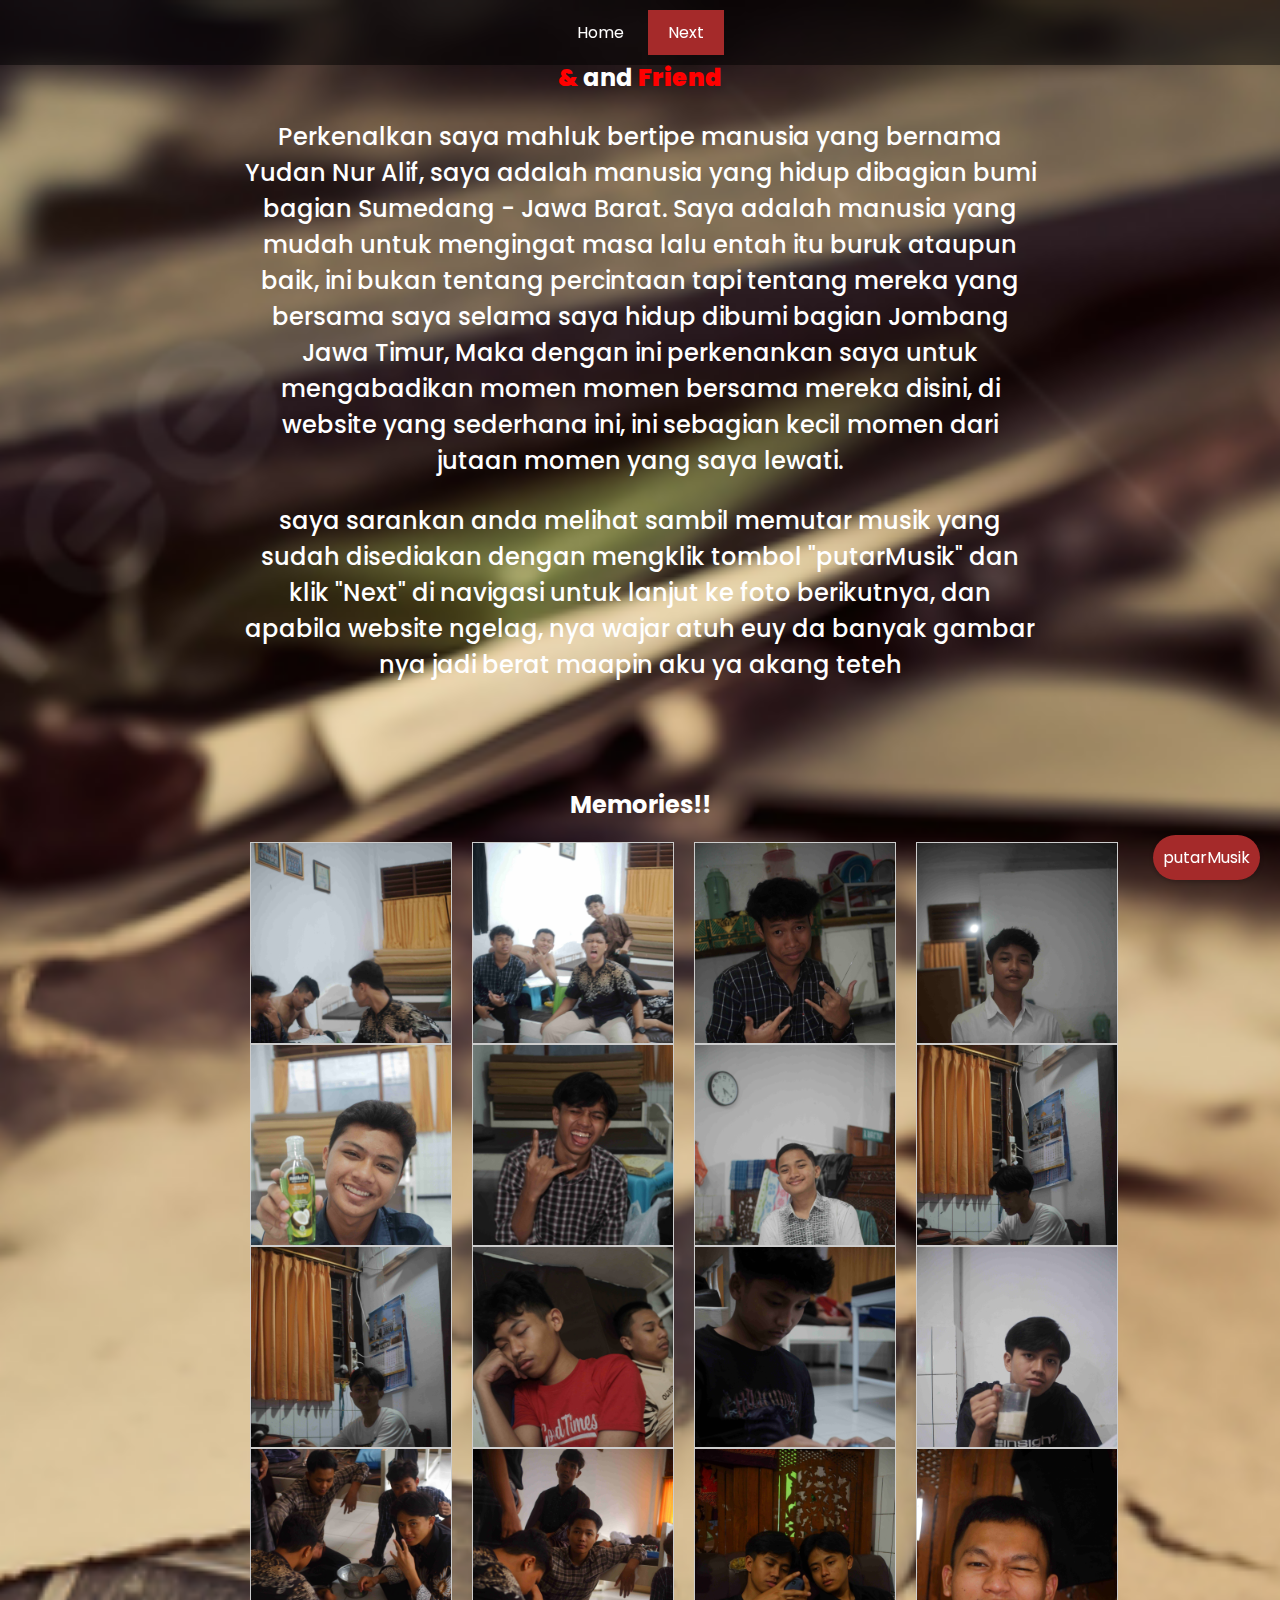
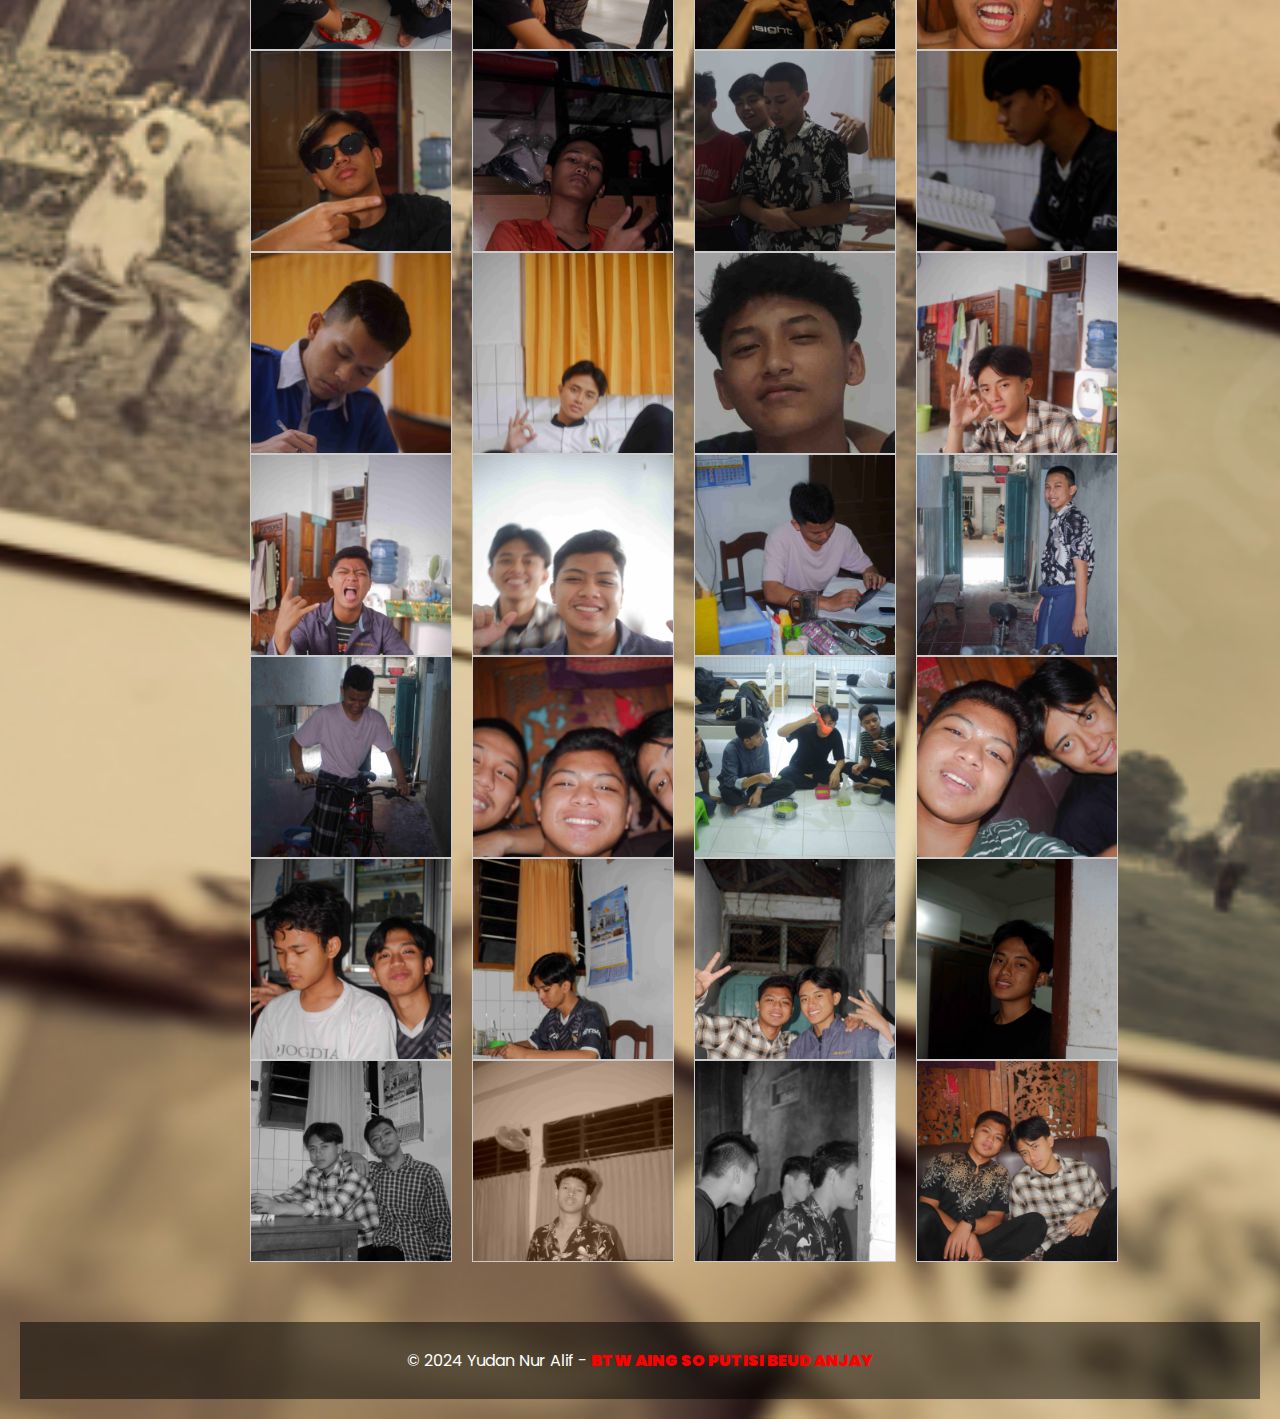
==== index.html @ 38569489 "first commit" ====
<!DOCTYPE html>
<html lang="en">

<head>
    <meta charset="UTF-8">
    <meta name="viewport" content="width=device-width, initial-scale=1.0">
    <title>& Memories</title>
    <link rel="stylesheet" href="style.css">
    <link rel="preconnect" href="https://fonts.googleapis.com">
    <link rel="preconnect" href="https://fonts.gstatic.com" crossorigin>
    <link
        href="https://fonts.googleapis.com/css2?family=Poppins:ital,wght@0,100;0,200;0,300;0,400;0,500;0,600;0,700;0,800;0,900;1,100;1,200;1,300;1,400;1,500;1,600;1,700;1,800;1,900&display=swap"
        rel="stylesheet">
</head>

<body>


    <nav>
        <ul>
            <li><a href="index.html">Home</a></li>
            <li><button id="nextButton" onclick="window.location.href='page2.html'">Next</button></li> <!-- Tombol Next -->
        </ul>

    </nav>
    <div id="about" class="section">
        <h2><span>&</span> and <span>Friend</span></h2>
        <p>Perkenalkan saya mahluk bertipe manusia yang bernama Yudan Nur Alif, saya adalah manusia yang hidup dibagian bumi bagian Sumedang - Jawa Barat. Saya adalah manusia yang mudah untuk mengingat masa lalu entah itu buruk ataupun baik, ini bukan tentang percintaan tapi tentang mereka yang bersama saya selama saya hidup dibumi bagian Jombang Jawa Timur, Maka dengan ini perkenankan saya untuk mengabadikan momen momen bersama mereka disini, di website yang sederhana ini, ini sebagian kecil momen dari jutaan momen yang saya lewati.</p>
        <p>saya sarankan anda melihat sambil memutar musik yang sudah disediakan dengan mengklik tombol "putarMusik" dan klik "Next" di navigasi untuk lanjut ke foto berikutnya, dan apabila website ngelag, nya wajar atuh euy da banyak gambar nya jadi berat maapin aku ya akang teteh</p>
    </div>


    <div id="gallery" class="section">
        <h2>Memories!!</h2>
        <div class="gallery">
            <div class="photo">
                <img src="DSCF2851.JPG" alt="Photo 2">
            </div>
            <div class="photo">
                <img src="DSCF2855.JPG" alt="Photo 2">
            </div>
            <div class="photo">
                <img src="DSCF2884.JPG" alt="Photo 2">
            </div>
            <div class="photo">
                <img src="DSCF2897.JPG" alt="Photo 2">
            </div>
            <div class="photo">
                <img src="DSCF2908.JPG" alt="Photo 2">
            </div>
            <div class="photo">
                <img src="DSCF2916.JPG" alt="Photo 2">
            </div>
            <div class="photo">
                <img src="DSCF2930.JPG" alt="Photo 2">
            </div>
            <div class="photo">
                <img src="DSCF2951.JPG" alt="Photo 2">
            </div>
            <div class="photo">
                <img src="DSCF2952.JPG" alt="Photo 2">
            </div>
            <div class="photo">
                <img src="DSCF3065.JPG" alt="Photo 2">
            </div>
            <div class="photo">
                <img src="DSCF3068.JPG" alt="Photo 2">
            </div>
            <div class="photo">
                <img src="DSCF3084.JPG" alt="Photo 2">
            </div>
            <div class="photo">
                <img src="DSCF3087.JPG" alt="Photo 2">
            </div>
            <div class="photo">
                <img src="DSCF3088.JPG" alt="Photo 2">
            </div>
            <div class="photo">
                <img src="DSCF3097.JPG" alt="Photo 2">
            </div>
            <div class="photo">
                <img src="DSCF3110.JPG" alt="Photo 2">
            </div>
            <div class="photo">
                <img src="DSCF3138.JPG" alt="Photo 2">
            </div>
            <div class="photo">
                <img src="DSCF3171.JPG" alt="Photo 2">
            </div>
            <div class="photo">
                <img src="DSCF3181.JPG" alt="Photo 2">
            </div>
            <div class="photo">
                <img src="DSCF3217.JPG" alt="Photo 2">
            </div>
            <div class="photo">
                <img src="DSCF3226.JPG" alt="Photo 2">
            </div>
            <div class="photo">
                <img src="DSCF3336.JPG" alt="Photo 2">
            </div>
            <div class="photo">
                <img src="DSCF3339.JPG" alt="Photo 2">
            </div>
            <div class="photo">
                <img src="DSCF3362.JPG" alt="Photo 2">
            </div>
            <div class="photo">
                <img src="DSCF3375.JPG" alt="Photo 2">
            </div>
            <div class="photo">
                <img src="DSCF3379.JPG" alt="Photo 2">
            </div>
            <div class="photo">
                <img src="DSCF3427.JPG" alt="Photo 2">
            </div>
            <div class="photo">
                <img src="DSCF3430.JPG" alt="Photo 2">
            </div>
            <div class="photo">
                <img src="DSCF3431.JPG" alt="Photo 2">
            </div>
            <div class="photo">
                <img src="DSCF3452.JPG" alt="Photo 2">
            </div>
            <div class="photo">
                <img src="DSCF3465.JPG" alt="Photo 2">
            </div>
            <div class="photo">
                <img src="DSCF3496.JPG" alt="Photo 2">
            </div>
            <div class="photo">
                <img src="DSCF3511.JPG" alt="Photo 2">
            </div>
            <div class="photo">
                <img src="DSCF3519.JPG" alt="Photo 2">
            </div>
            <div class="photo">
                <img src="DSCF3579.JPG" alt="Photo 2">
            </div>
            <div class="photo">
                <img src="DSCF3583.JPG" alt="Photo 2">
            </div>
            <div class="photo">
                <img src="DSCF3606.JPG" alt="Photo 2">
            </div>
            <div class="photo">
                <img src="DSCF3616.JPG" alt="Photo 2">
            </div>
            <div class="photo">
                <img src="DSCF3619.JPG" alt="Photo 2">
            </div>
            <div class="photo">
                <img src="DSCF3641.JPG" alt="Photo 2">
            </div>
            
        </div>
    </div>

    <audio id="bgAudio" autoplay loop>
        <source src="audio.mp3" type="audio/mpeg">
        Your browser does not support the audio element.
    </audio>

    <!-- Tombol untuk membuka/menutup audio player -->
    <button id="toggleAudio">putarMusik</button>


    <div class="content-wrapper">
    <footer>
        <p>&copy; 2024 Yudan Nur Alif - <span> BTW AING SO PUTISI BEUD ANJAY</span></p>
    </footer>
</div>



    <script src="index.js"></script>
</body>

</html>
---- style.css ----
*,
html {
    scroll-behavior: smooth;
    text-decoration: none;
    font-family: poppins, sans-serif;
}


body {
    margin: 0;
    padding: 0;
    background-image: url(background\ imageee.jpg);
    background-size: cover;
    background-repeat: no-repeat;
    background-position: center;
    color: #fff;
}

nav {
    position: fixed;
    top: 0;
    left: 0;
    background-color: rgba(0, 0, 0, 0.5);
    padding: 10px 20px;
    width: 100%;
    text-align: center;
    width: calc(100% - 40px);
}

nav ul {
    list-style-type: none;
    margin: 0;
    padding: 0;
}

nav ul li {
    display: inline;
}

nav ul li a {
    color: #fff;
    text-decoration: none;
    padding: 10px 20px;
    transition: color 0.3s ease; /* Animasi warna saat hover */
}

nav ul li a:hover {
    color:  #8B0000; /* Warna saat hover */
}

.section {
    padding: 20px;
    margin: 20px auto;
    max-width: 800px;
    font-weight: 500;
}

.section h2 {
    text-align: center;
}

.section p{
    font-size: 24px;
    line-height: 1.5;
    text-align: center;
}

.gallery {
    display:grid;
    grid-template-columns:1fr 1fr 1fr 1fr;
}

.photo {
    width: calc(33.33% - 20px);
    grid-column: auto;
    margin: 0 10px;
    height: 200px;
    width: 200px;
    overflow: hidden;
    border: 1px solid #ccc;
    text-align: center;
    align-items: center;
}

.photo img {
    width: 100%;
    height: 100%;
    object-fit: cover;
}

span {
    color: red;
    font-weight: 900;
}

#bgAudio {
    display: flex;
}

#toggleAudio {
    position: fixed;
    bottom: 20px;
    right: 20px;
    z-index: 999;
    padding: 10px;
    background-color: #333;
    color: #fff;
    border: none;
    cursor: pointer;
    font-size: 16px;
    background-color: #A52A2A;
    border-radius: 50px;
    box-shadow: 0 2px 4px rgba(0, 0, 0, 0.2); 
    transition: background-color 0.3s ease; 
}

#toggleAudio:hover {
    background-color: #8B0000; /* Warna latar belakang hijau yang lebih gelap saat hover */
}

.content-wrapper {
    flex: 1; /* Membuat konten menempati ruang yang tersedia */
    overflow-y: auto; /* Membuat konten dapat digulir jika lebih panjang dari jendela browser */
    padding: 20px; /* Padding untuk konten */
}

footer {
    flex-shrink: 0; /* Footer tidak akan menambah tinggi halaman */
    background-color: rgba(0, 0, 0, 0.5); /* Warna latar belakang transparan */
    color: #fff;
    text-align: center;
    padding: 10px 0;
    width: 100%;
}

button {
    background-color: #A52A2A;;
    color: #fff;
    border: none;
    padding: 10px 20px;
    font-size: 16px;
    cursor: pointer;
    transition: background-color 0.3s ease;
}

/* Efek hover */
button:hover {
    background-color: #8B0000;
}

/*AUDIOOOO*/
/* Gaya untuk pemutar audio */

/* Media query untuk menyesuaikan tata letak galeri pada layar berukuran kecil (mobile) */
@media screen and (max-width: 768px) {
    .gallery {
        display: flex;
        flex-wrap: wrap;
        justify-content: center;
        gap: 20px;
    }

    .section p{
        font-size: 24px;
        line-height: 1.5;
        text-align: left;
    }
    
    .photo {
        width: calc(33.33% - 20px); /* Lebar foto diatur agar 3 foto masuk dalam satu baris */
        margin: 0 10px;
        height: 130px;
        width: 130px;
        overflow: hidden;
        border: 1px solid #ccc;
    }
    
    .photo img {
        width: 100%;
        height: 100%;
        object-fit: cover;
    }
}

/* Media query tambahan untuk layar lebih besar (laptop) */
@media screen and (min-width: 1024px) {
    .photo {
        display: grid;
         /* Tetap menampilkan 3 foto per baris pada layar yang lebih besar */
    }
}
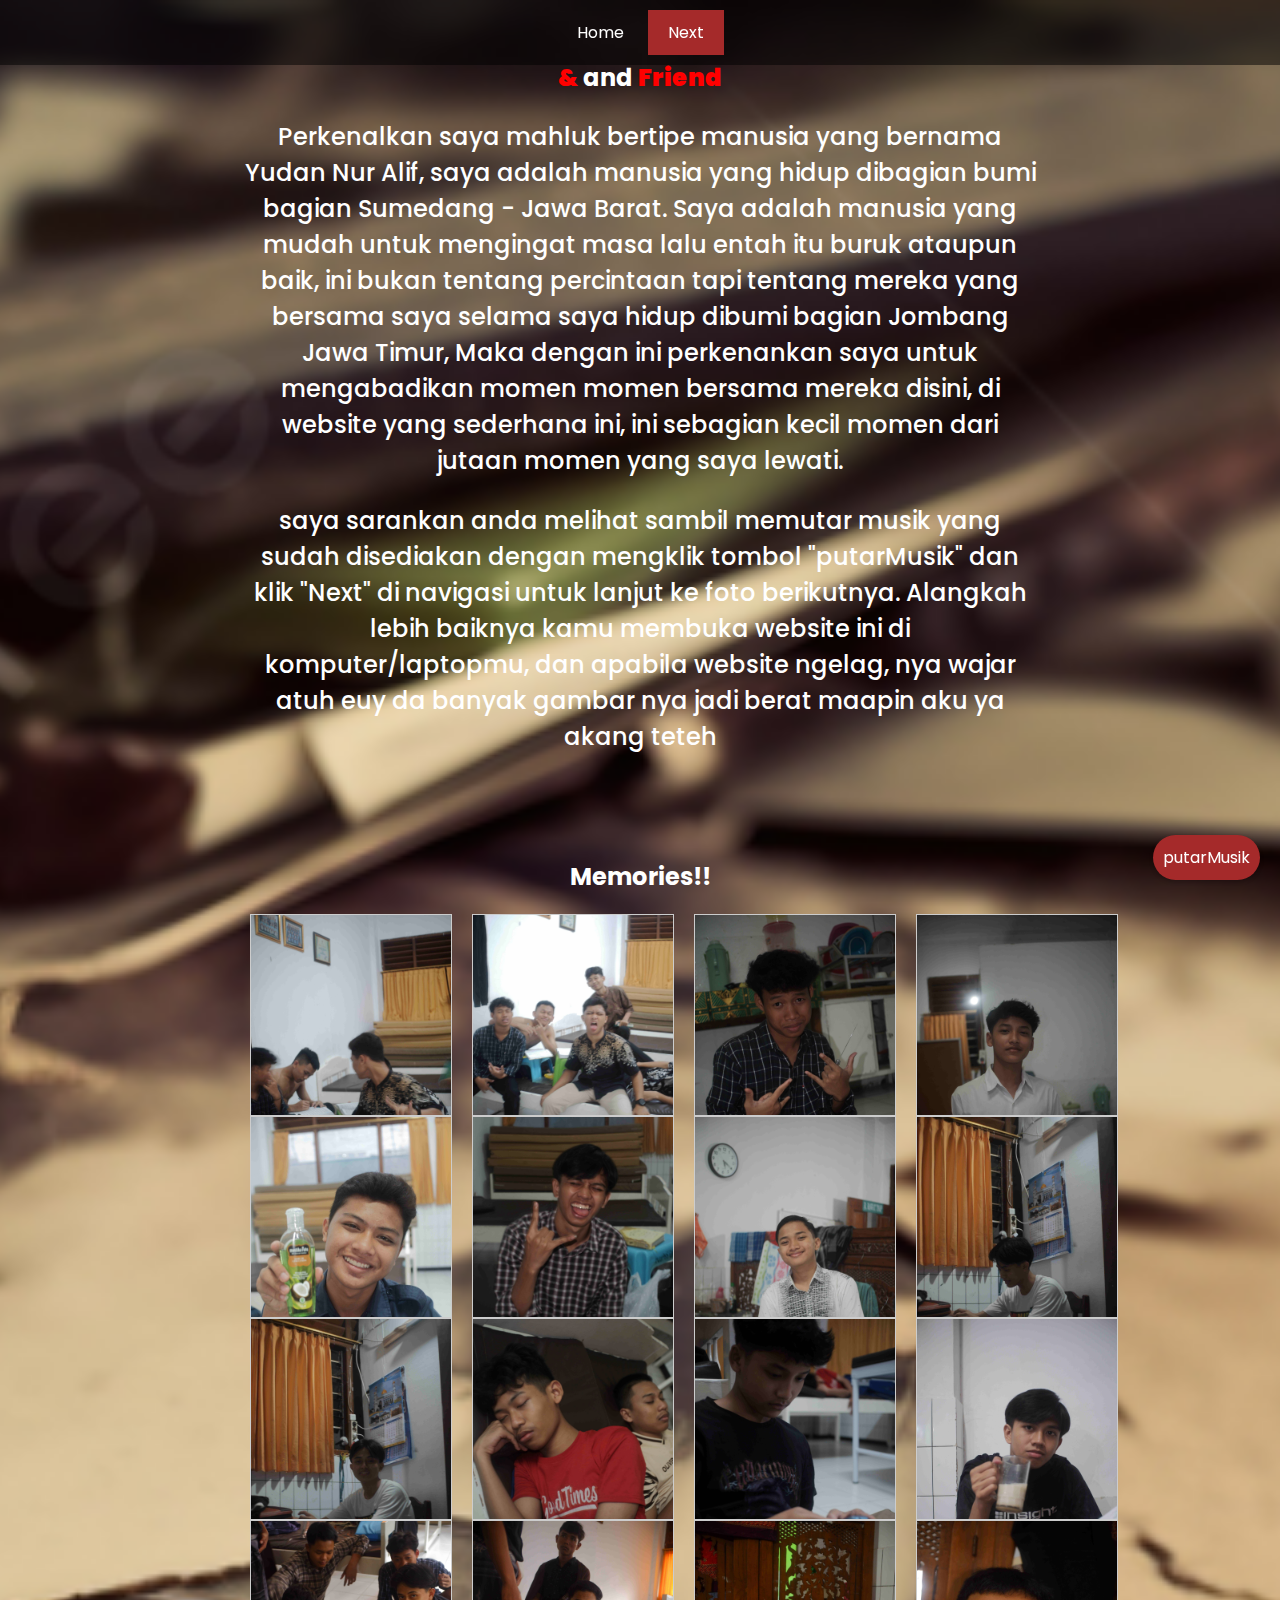
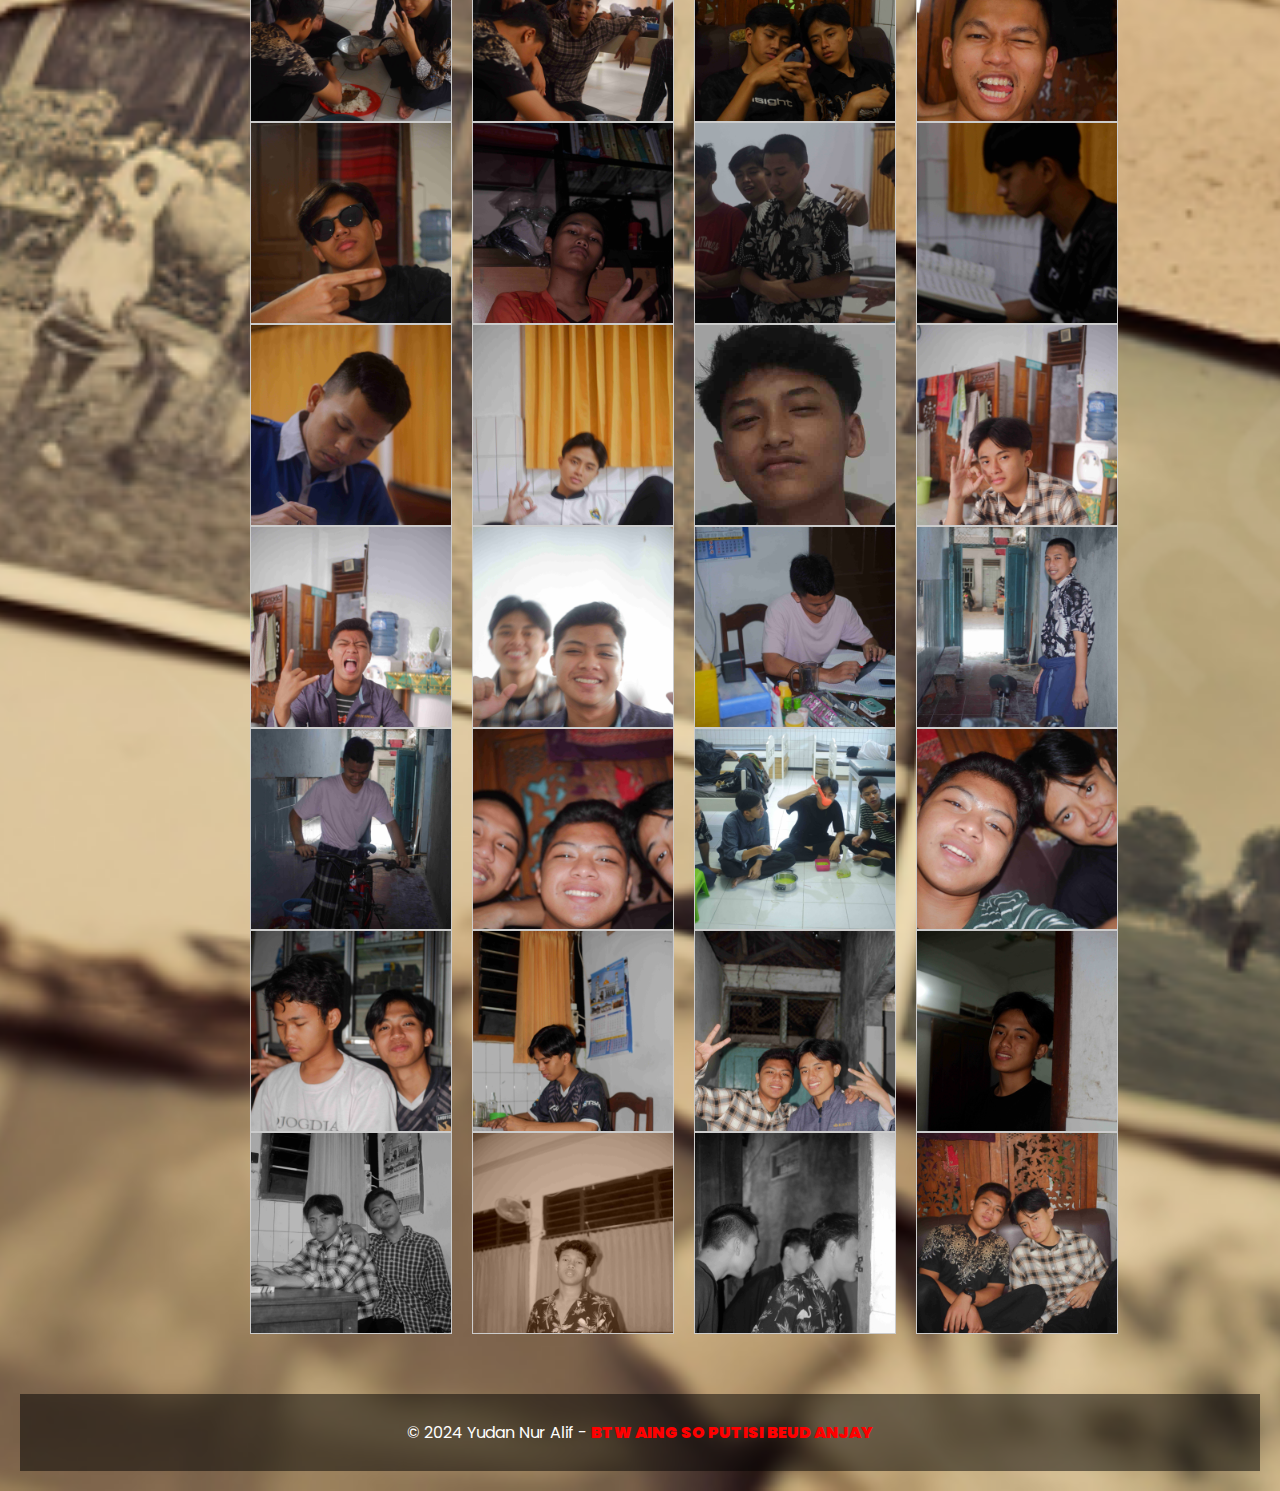
==== commit 9408b6a3: "index.html" ====
--- a/index.html
+++ b/index.html
@@ -26,7 +26,7 @@
     <div id="about" class="section">
         <h2><span>&</span> and <span>Friend</span></h2>
         <p>Perkenalkan saya mahluk bertipe manusia yang bernama Yudan Nur Alif, saya adalah manusia yang hidup dibagian bumi bagian Sumedang - Jawa Barat. Saya adalah manusia yang mudah untuk mengingat masa lalu entah itu buruk ataupun baik, ini bukan tentang percintaan tapi tentang mereka yang bersama saya selama saya hidup dibumi bagian Jombang Jawa Timur, Maka dengan ini perkenankan saya untuk mengabadikan momen momen bersama mereka disini, di website yang sederhana ini, ini sebagian kecil momen dari jutaan momen yang saya lewati.</p>
-        <p>saya sarankan anda melihat sambil memutar musik yang sudah disediakan dengan mengklik tombol "putarMusik" dan klik "Next" di navigasi untuk lanjut ke foto berikutnya, dan apabila website ngelag, nya wajar atuh euy da banyak gambar nya jadi berat maapin aku ya akang teteh</p>
+        <p>saya sarankan anda melihat sambil memutar musik yang sudah disediakan dengan mengklik tombol "putarMusik" dan klik "Next" di navigasi untuk lanjut ke foto berikutnya. Alangkah lebih baiknya kamu membuka website ini di komputer/laptopmu, dan apabila website ngelag, nya wajar atuh euy da banyak gambar nya jadi berat maapin aku ya akang teteh</p>
     </div>
 
 
@@ -177,4 +177,4 @@
     <script src="index.js"></script>
 </body>
 
-</html>+</html>
